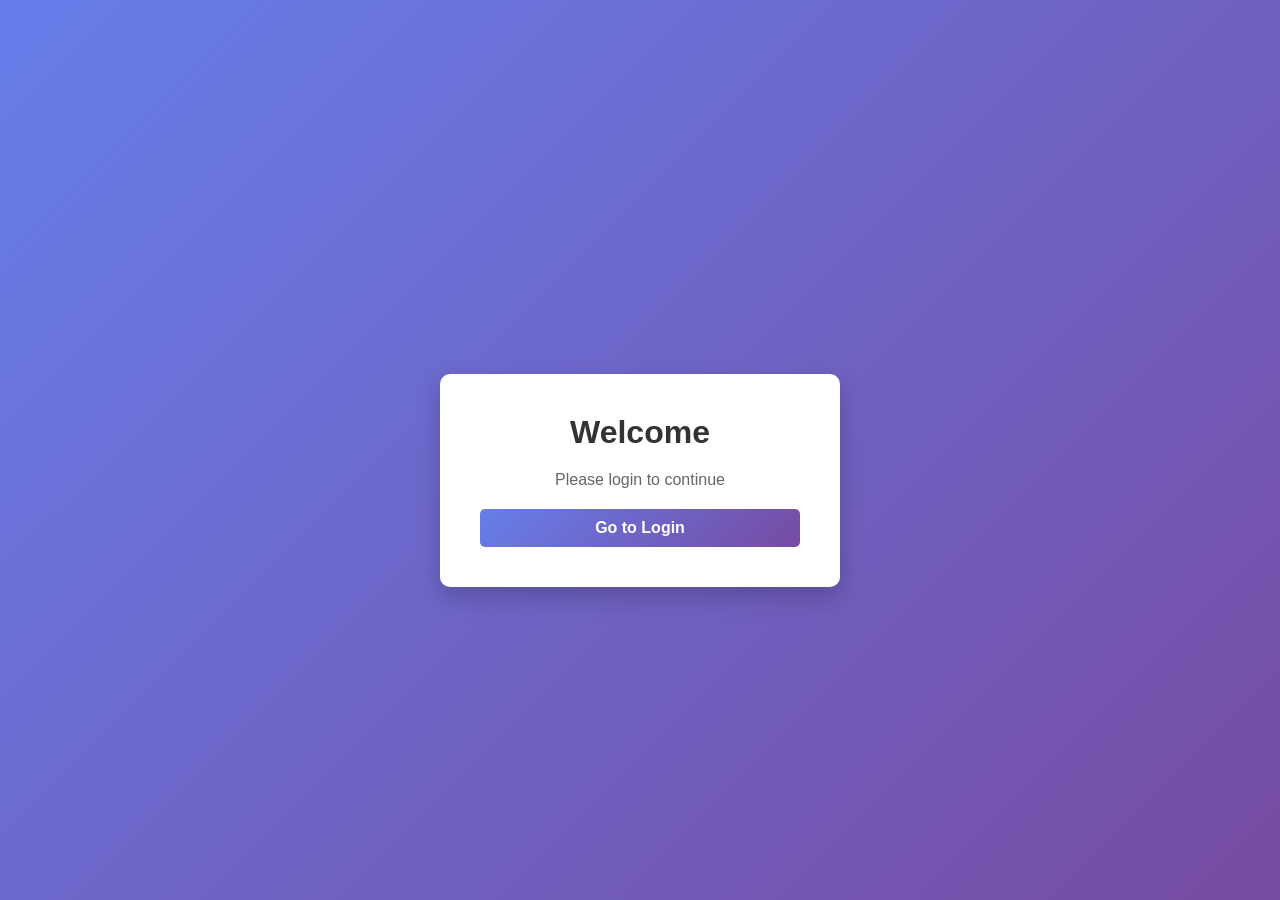
==== index.html @ 077a2488 "done" ====
<!DOCTYPE html>
<html lang="en">
<head>
    <meta charset="UTF-8">
    <meta name="viewport" content="width=device-width, initial-scale=1.0">
    <title>Welcome</title>
    <link rel="stylesheet" href="index.css">
</head>
<body>
    <div class="container">
        <h1>Welcome</h1>
        <p>Please login to continue</p>
        <a href="login.html" class="btn">Go to Login</a>
    </div>
</body>
</html>
---- index.css ----
* {
    margin: 0;
    padding: 0;
    box-sizing: border-box;
}

body {
    font-family: Arial, sans-serif;
    background: linear-gradient(135deg, #667eea 0%, #764ba2 100%);
    min-height: 100vh;
    display: flex;
    justify-content: center;
    align-items: center;
}

.container {
    background: white;
    padding: 40px;
    border-radius: 10px;
    box-shadow: 0 10px 25px rgba(0, 0, 0, 0.2);
    text-align: center;
    max-width: 400px;
    width: 100%;
}

.login-container {
    background: white;
    padding: 40px;
    border-radius: 10px;
    box-shadow: 0 10px 25px rgba(0, 0, 0, 0.2);
    max-width: 400px;
    width: 100%;
}

h1 {
    color: #333;
    margin-bottom: 20px;
}

.form-group {
    margin-bottom: 20px;
    text-align: left;
}

label {
    display: block;
    margin-bottom: 5px;
    color: #555;
    font-weight: bold;
}

input[type="text"],
input[type="password"],
input[type="email"],
textarea {
    width: 100%;
    padding: 10px;
    border: 1px solid #ddd;
    border-radius: 5px;
    font-size: 14px;
    font-family: Arial, sans-serif;
}

input[type="text"]:focus,
input[type="password"]:focus,
input[type="email"]:focus,
textarea:focus {
    outline: none;
    border-color: #667eea;
    box-shadow: 0 0 5px rgba(102, 126, 234, 0.3);
}

textarea {
    resize: vertical;
    min-height: 100px;
}

button,
.btn {
    width: 100%;
    padding: 10px;
    background: linear-gradient(135deg, #667eea 0%, #764ba2 100%);
    color: white;
    border: none;
    border-radius: 5px;
    font-size: 16px;
    font-weight: bold;
    cursor: pointer;
    transition: transform 0.2s;
    display: inline-block;
    text-decoration: none;
}

button:hover,
.btn:hover {
    transform: translateY(-2px);
}

button:active {
    transform: translateY(0);
}

.navbar {
    background: #333;
    padding: 0;
    margin: 0;
    position: fixed;
    width: 100%;
    top: 0;
    left: 0;
    z-index: 1000;
}

.navbar ul {
    list-style: none;
    display: flex;
    justify-content: center;
    gap: 20px;
    padding: 15px 0;
}

.navbar a {
    color: white;
    text-decoration: none;
    font-weight: bold;
    transition: color 0.3s;
}

.navbar a:hover {
    color: #667eea;
}

body {
    padding-top: 60px;
}

p {
    color: #666;
    margin-bottom: 20px;
}
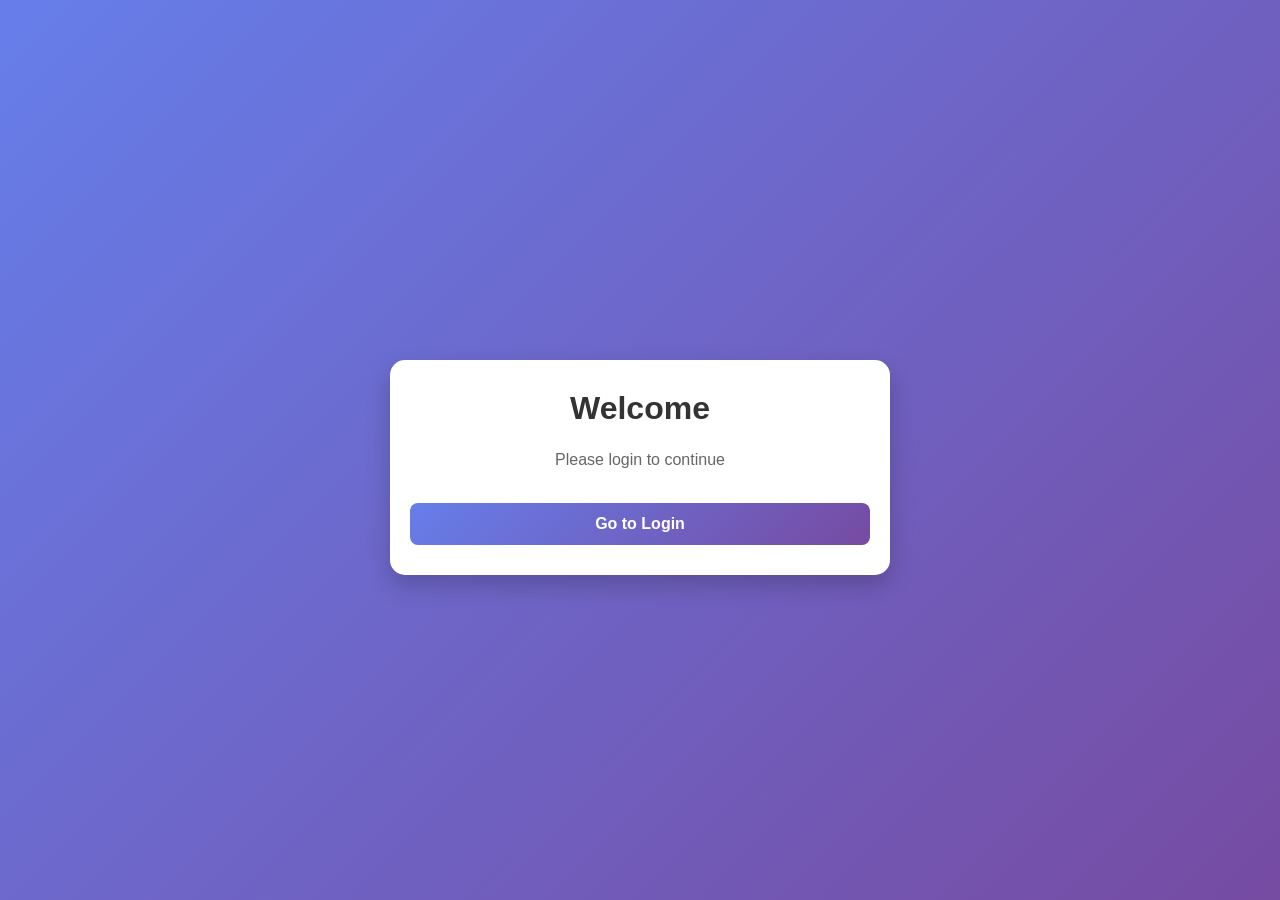
==== commit 20d553ef: "mobileversion" ====
--- a/index.html
+++ b/index.html
@@ -2,8 +2,11 @@
 <html lang="en">
 <head>
     <meta charset="UTF-8">
-    <meta name="viewport" content="width=device-width, initial-scale=1.0">
-    <title>Welcome</title>
+    <meta name="viewport" content="width=device-width, initial-scale=1.0, maximum-scale=5.0, user-scalable=yes">
+    <meta name="apple-mobile-web-app-capable" content="yes">
+    <meta name="apple-mobile-web-app-status-bar-style" content="black-translucent">
+    <meta name="theme-color" content="#667eea">
+    <title>Welcome - Auth System</title>
     <link rel="stylesheet" href="index.css">
 </head>
 <body>
--- a/index.css
+++ b/index.css
@@ -5,36 +5,56 @@
 }
 
 body {
-    font-family: Arial, sans-serif;
+    font-family: 'Segoe UI', Tahoma, Geneva, Verdana, sans-serif;
     background: linear-gradient(135deg, #667eea 0%, #764ba2 100%);
     min-height: 100vh;
     display: flex;
     justify-content: center;
     align-items: center;
+    padding: 20px;
 }
 
 .container {
     background: white;
-    padding: 40px;
-    border-radius: 10px;
+    padding: 30px 20px;
+    border-radius: 15px;
     box-shadow: 0 10px 25px rgba(0, 0, 0, 0.2);
     text-align: center;
-    max-width: 400px;
-    width: 100%;
+    max-width: 500px;
+    width: 100%;
+    animation: slideIn 0.5s ease-out;
 }
 
 .login-container {
     background: white;
-    padding: 40px;
-    border-radius: 10px;
+    padding: 30px 20px;
+    border-radius: 15px;
     box-shadow: 0 10px 25px rgba(0, 0, 0, 0.2);
-    max-width: 400px;
-    width: 100%;
+    max-width: 500px;
+    width: 100%;
+    animation: slideIn 0.5s ease-out;
+}
+
+@keyframes slideIn {
+    from {
+        opacity: 0;
+        transform: translateY(20px);
+    }
+    to {
+        opacity: 1;
+        transform: translateY(0);
+    }
 }
 
 h1 {
     color: #333;
     margin-bottom: 20px;
+    font-size: clamp(24px, 6vw, 32px);
+}
+
+h2 {
+    font-size: clamp(20px, 5vw, 28px);
+    color: #333;
 }
 
 .form-group {
@@ -44,9 +64,10 @@
 
 label {
     display: block;
-    margin-bottom: 5px;
+    margin-bottom: 8px;
     color: #555;
-    font-weight: bold;
+    font-weight: 600;
+    font-size: 14px;
 }
 
 input[type="text"],
@@ -54,20 +75,13 @@
 input[type="email"],
 textarea {
     width: 100%;
-    padding: 10px;
-    border: 1px solid #ddd;
-    border-radius: 5px;
-    font-size: 14px;
-    font-family: Arial, sans-serif;
-}
-
-input[type="text"]:focus,
-input[type="password"]:focus,
-input[type="email"]:focus,
-textarea:focus {
-    outline: none;
-    border-color: #667eea;
-    box-shadow: 0 0 5px rgba(102, 126, 234, 0.3);
+    padding: 12px;
+    border: 2px solid #ddd;
+    border-radius: 8px;
+    font-size: 16px;
+    font-family: 'Segoe UI', Tahoma, Geneva, Verdana, sans-serif;
+    transition: border-color 0.3s;
+}8px rgba(102, 126, 234, 0.4);
 }
 
 textarea {
@@ -78,30 +92,38 @@
 button,
 .btn {
     width: 100%;
-    padding: 10px;
+    padding: 12px;
     background: linear-gradient(135deg, #667eea 0%, #764ba2 100%);
     color: white;
     border: none;
-    border-radius: 5px;
-    font-size: 16px;
-    font-weight: bold;
+    border-radius: 8px;
+    font-size: clamp(14px, 4vw, 16px);
+    font-weight: 600;
     cursor: pointer;
-    transition: transform 0.2s;
+    transition: all 0.3s ease;
     display: inline-block;
     text-decoration: none;
+    margin-top: 10px;
 }
 
 button:hover,
 .btn:hover {
     transform: translateY(-2px);
+    box-shadow: 0 5px 15px rgba(102, 126, 234, 0.4);
 }
 
 button:active {
     transform: translateY(0);
 }
 
-.navbar {
-    background: #333;
+button:disabled {
+    opacity: 0.6;
+    cursor: not-allowed
+
+button:hover,
+.btn:hover {
+    transform: translateY(-2px);
+}2d3436;
     padding: 0;
     margin: 0;
     position: fixed;
@@ -109,27 +131,131 @@
     top: 0;
     left: 0;
     z-index: 1000;
+    box-shadow: 0 2px 8px rgba(0, 0, 0, 0.1);
 }
 
 .navbar ul {
     list-style: none;
     display: flex;
     justify-content: center;
-    gap: 20px;
-    padding: 15px 0;
+    gap: 10px;
+    padding: 12px 10px;
+    flex-wrap: wrap;
+}
+
+.navbar li {
+    flex: 1;
+    min-width: 80px;
+    text-align: center;
 }
 
 .navbar a {
     color: white;
     text-decoration: none;
-    font-weight: bold;
+    font-weight: 600;
     transition: color 0.3s;
+    display: block;
+    padding: 8px 10px;
+    font-size: clamp(12px, 3vw, 14px);
+    border-radius: 5px;
 }
 
 .navbar a:hover {
     color: #667eea;
-}
-
+    background: rgba(102, 126, 234, 0.1);
+}
+
+body {
+    padding-top: 55px;
+}
+
+p {
+    color: #666;
+    margin-bottom: 20px;
+    font-size: clamp(14px, 4vw, 16px);
+    line-height: 1.6;
+}
+
+/* Mobile Optimization */
+@media (max-width: 600px) {
+    .container,
+    .login-container {
+        padding: 25px 15px;
+        border-radius: 12px;
+    }
+    
+    h1 {
+        font-size: 24px;
+    }
+    
+    h2 {
+        font-size: 20px;
+    }
+    
+    .form-group {
+        margin-bottom: 18px;
+    }
+    
+    input[type="text"],
+    input[type="password"],
+    input[type="email"],
+    textarea {
+        padding: 11px;
+        font-size: 16px;
+    }
+    
+    button,
+    .btn {
+        padding: 11px;
+        font-size: 15px;
+    }
+    
+    .navbar ul {
+        gap: 5px;
+        padding: 10px 5px;
+    }
+    
+    .navbar li {
+        min-width: 70px;
+    }
+    
+    .navbar a {
+        padding: 6px 8px;
+        font-size: 12px;
+    }
+    
+    body {
+        padding-top: 50px;
+    }
+}
+
+/* Tablet Optimization */
+@media (min-width: 601px) and (max-width: 1024px) {
+    .container,
+    .login-container {
+        max-width: 450px;
+    }
+}
+
+/* Landscape Mode */
+@media (max-height: 600px) and (orientation: landscape) {
+    body {
+        padding-top: 50px;
+        min-height: auto;
+    }
+    
+    .container,
+    .login-container {
+        padding: 20px 15px;
+    }
+    
+    h1 {
+        margin-bottom: 15px;
+    }
+    
+    .form-group {
+        margin-bottom: 15px;
+    }
 body {
     padding-top: 60px;
 }
